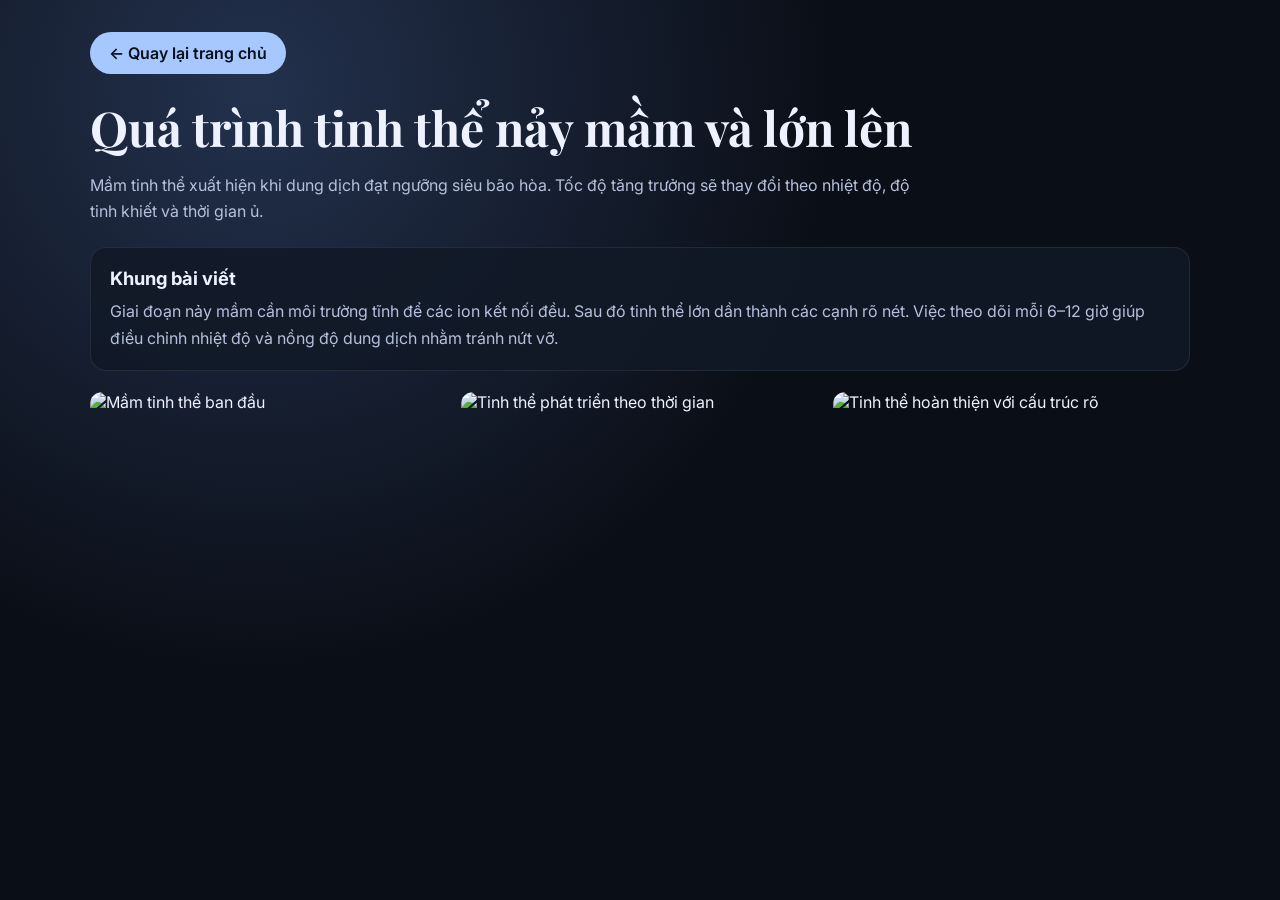
==== Web/nay-mam-lon-len.html @ 7a254c53 "Retheme site to crystal crafting with linked detail pages" ====
<!doctype html>
<html lang="vi">
  <head>
    <meta charset="UTF-8" />
    <meta name="viewport" content="width=device-width, initial-scale=1.0" />
    <title>Tinh thể nảy mầm và lớn lên</title>
    <link rel="preconnect" href="https://fonts.googleapis.com" />
    <link rel="preconnect" href="https://fonts.gstatic.com" crossorigin />
    <link
      href="https://fonts.googleapis.com/css2?family=Playfair+Display:ital,wght@0,600;1,700&family=Inter:wght@400;500;600&display=swap"
      rel="stylesheet"
    />
    <link rel="stylesheet" href="Detail.css" />
  </head>
  <body>
    <div class="page-wrap">
      <a class="back-btn" href="Index.html">← Quay lại trang chủ</a>
      <h1 class="page-title">Quá trình tinh thể nảy mầm và lớn lên</h1>
      <p class="page-intro">
        Mầm tinh thể xuất hiện khi dung dịch đạt ngưỡng siêu bão hòa. Tốc độ tăng trưởng sẽ thay đổi theo
        nhiệt độ, độ tinh khiết và thời gian ủ.
      </p>

      <article class="content-card">
        <h2>Khung bài viết</h2>
        <p>
          Giai đoạn nảy mầm cần môi trường tĩnh để các ion kết nối đều. Sau đó tinh thể lớn dần thành các cạnh
          rõ nét. Việc theo dõi mỗi 6–12 giờ giúp điều chỉnh nhiệt độ và nồng độ dung dịch nhằm tránh nứt vỡ.
        </p>
      </article>

      <section class="gallery" aria-label="Hình ảnh tinh thể nảy mầm và phát triển">
        <img src="https://images.unsplash.com/photo-1603126857599-f6e157fa2fe6?auto=format&fit=crop&w=1000&q=80" alt="Mầm tinh thể ban đầu" />
        <img src="https://images.unsplash.com/photo-1635070041078-e363dbe005cb?auto=format&fit=crop&w=1000&q=80" alt="Tinh thể phát triển theo thời gian" />
        <img src="https://images.unsplash.com/photo-1614342287897-8d2c7e7f1f40?auto=format&fit=crop&w=1000&q=80" alt="Tinh thể hoàn thiện với cấu trúc rõ" />
      </section>
    </div>
  </body>
</html>
---- Web/Detail.css ----
:root {
  --bg: #0a0e16;
  --card: #121a27;
  --text: #eef2ff;
  --muted: #b6c0db;
  --accent: #a7c7ff;
}

* {
  margin: 0;
  padding: 0;
  box-sizing: border-box;
}

body {
  font-family: "Inter", sans-serif;
  background: radial-gradient(circle at 20% 10%, #23314d, #0a0e16 45%);
  color: var(--text);
  min-height: 100vh;
  padding: 2rem 1rem 3rem;
}

.page-wrap {
  width: min(1100px, 100%);
  margin: 0 auto;
}

.back-btn {
  display: inline-block;
  text-decoration: none;
  color: #08101d;
  background: var(--accent);
  border-radius: 999px;
  padding: 0.7rem 1.2rem;
  font-weight: 600;
  margin-bottom: 1.3rem;
  transition: transform 0.25s ease, opacity 0.25s ease;
}

.back-btn:hover {
  transform: translateY(-2px);
  opacity: 0.9;
}

.page-title {
  font-family: "Playfair Display", serif;
  font-size: clamp(1.8rem, 4vw, 3rem);
  margin-bottom: 0.8rem;
}

.page-intro {
  color: var(--muted);
  line-height: 1.65;
  margin-bottom: 1.4rem;
  max-width: 840px;
}

.content-card {
  background: rgba(18, 26, 39, 0.88);
  border: 1px solid rgba(255, 255, 255, 0.08);
  border-radius: 16px;
  padding: 1.2rem;
  margin-bottom: 1.3rem;
}

.content-card h2 {
  font-size: 1.15rem;
  margin-bottom: 0.55rem;
}

.content-card p {
  color: var(--muted);
  line-height: 1.65;
}

.gallery {
  display: grid;
  grid-template-columns: repeat(3, minmax(0, 1fr));
  gap: 0.9rem;
}

.gallery img {
  width: 100%;
  height: 220px;
  border-radius: 12px;
  object-fit: cover;
  transition: transform 0.3s ease;
}

.gallery img:hover {
  transform: scale(1.03);
}

@media (max-width: 860px) {
  .gallery {
    grid-template-columns: repeat(2, minmax(0, 1fr));
  }
}

@media (max-width: 560px) {
  body {
    padding-top: 1.1rem;
  }

  .gallery {
    grid-template-columns: 1fr;
  }

  .gallery img {
    height: 210px;
  }
}
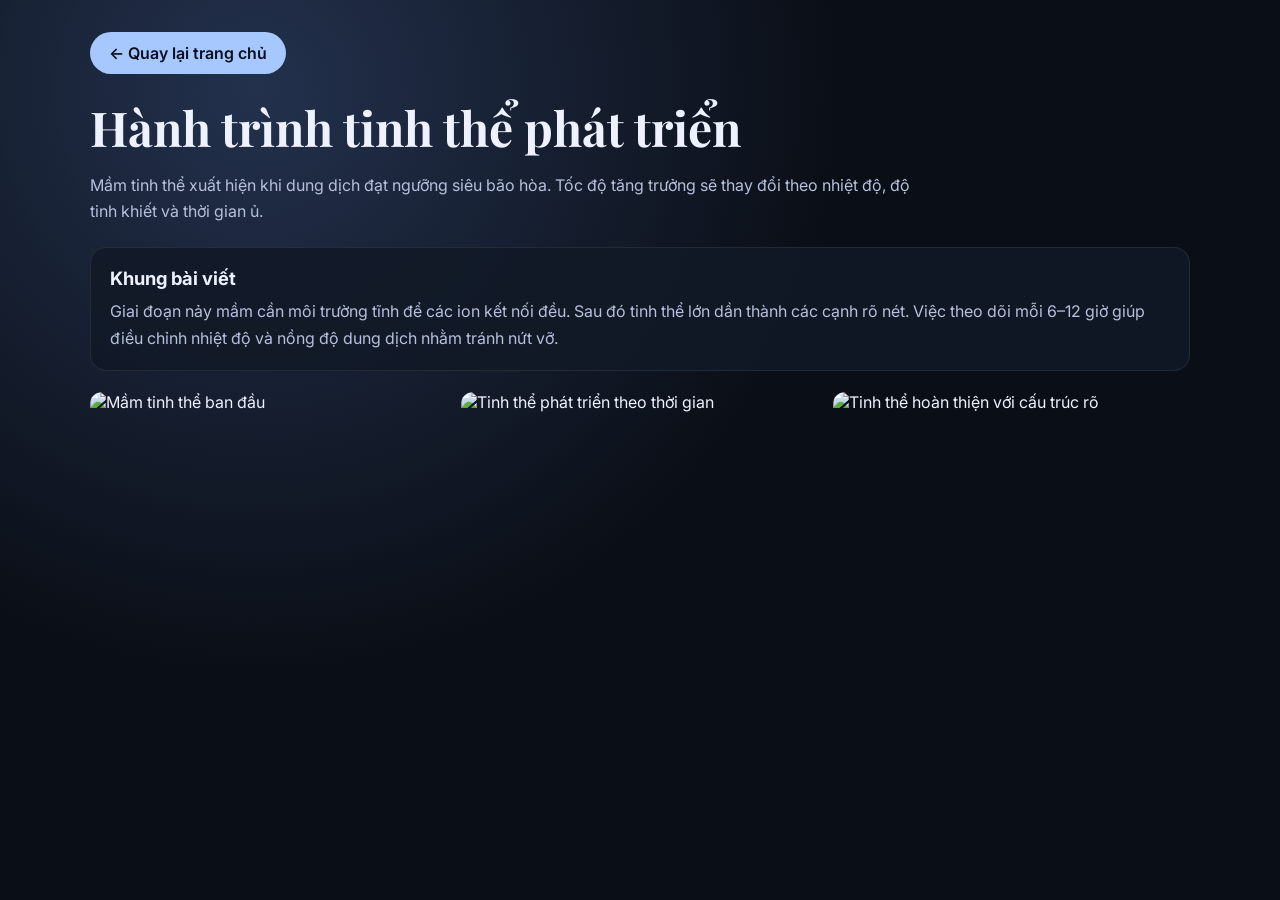
==== commit c0c0ac8e: "Update page titles while preserving layout and effects" ====
--- a/Web/nay-mam-lon-len.html
+++ b/Web/nay-mam-lon-len.html
@@ -15,7 +15,7 @@
   <body>
     <div class="page-wrap">
       <a class="back-btn" href="Index.html">← Quay lại trang chủ</a>
-      <h1 class="page-title">Quá trình tinh thể nảy mầm và lớn lên</h1>
+      <h1 class="page-title">Hành trình tinh thể phát triển</h1>
       <p class="page-intro">
         Mầm tinh thể xuất hiện khi dung dịch đạt ngưỡng siêu bão hòa. Tốc độ tăng trưởng sẽ thay đổi theo
         nhiệt độ, độ tinh khiết và thời gian ủ.
